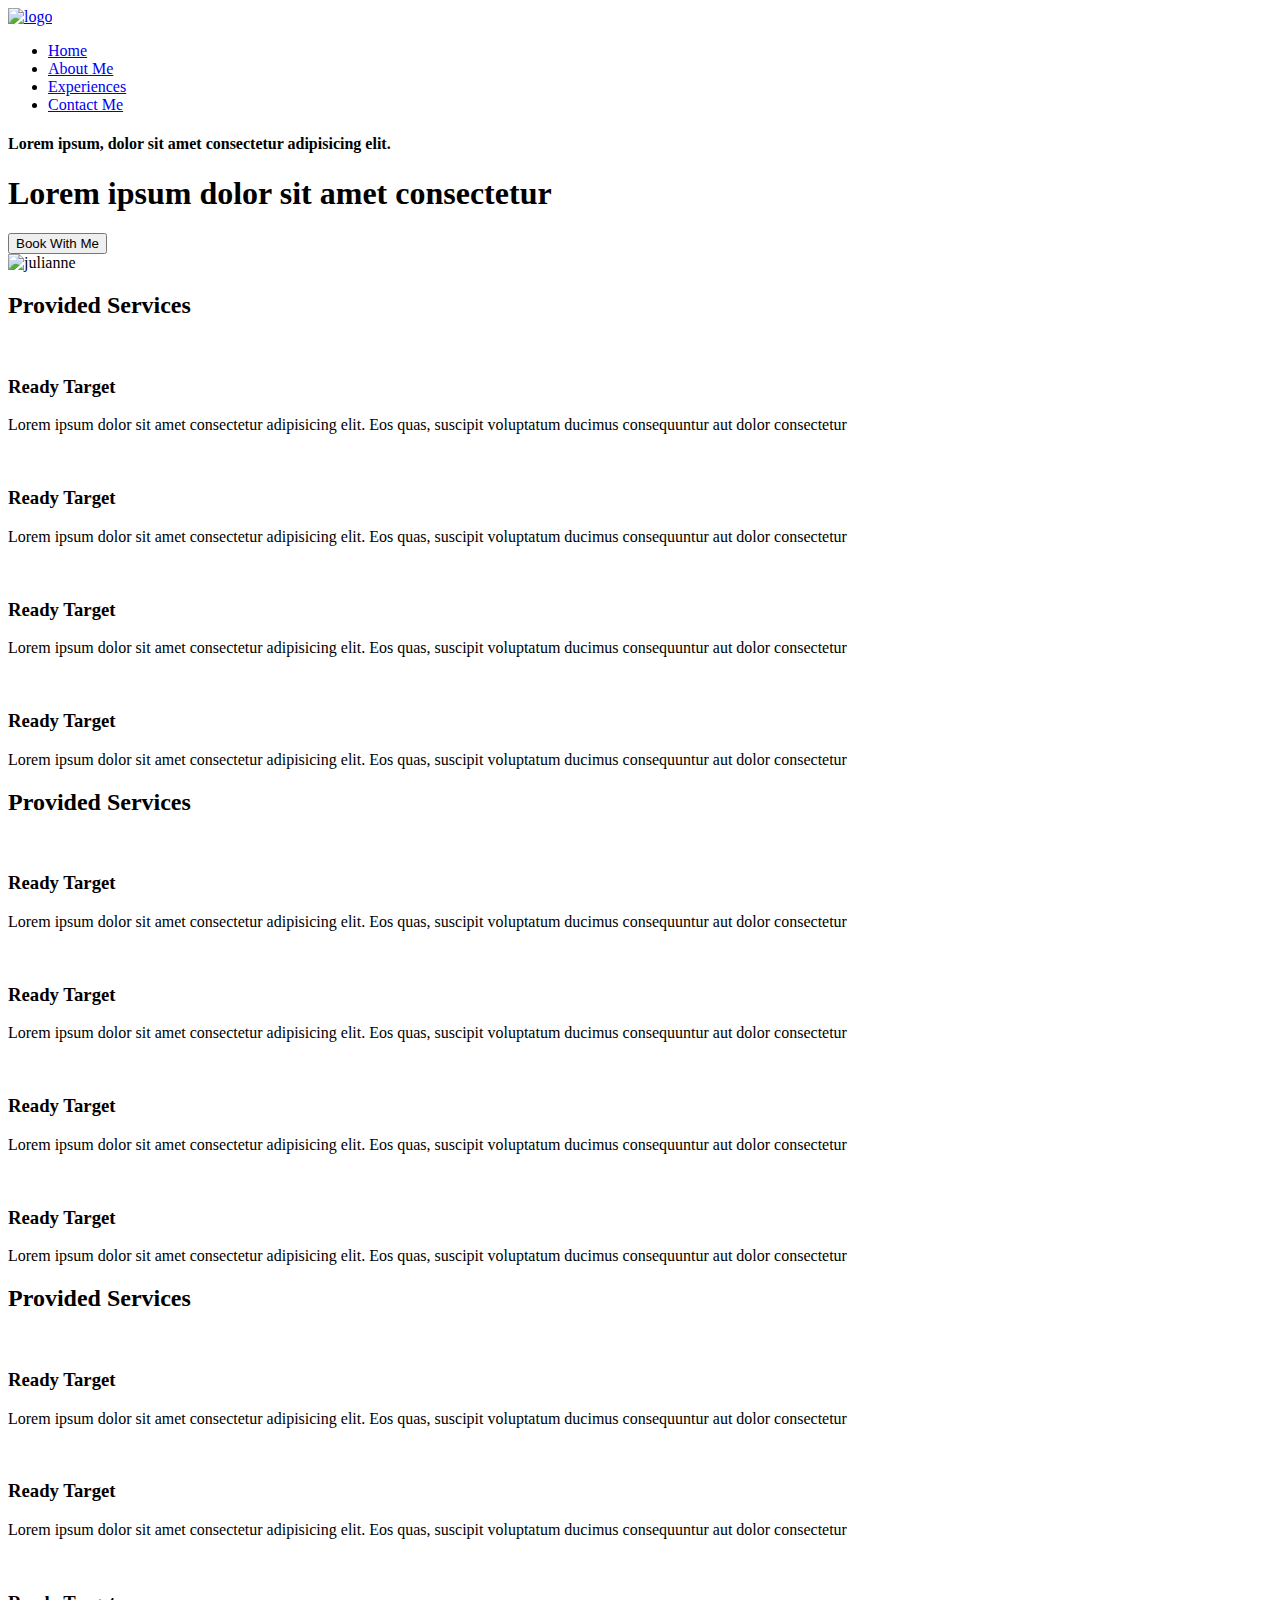
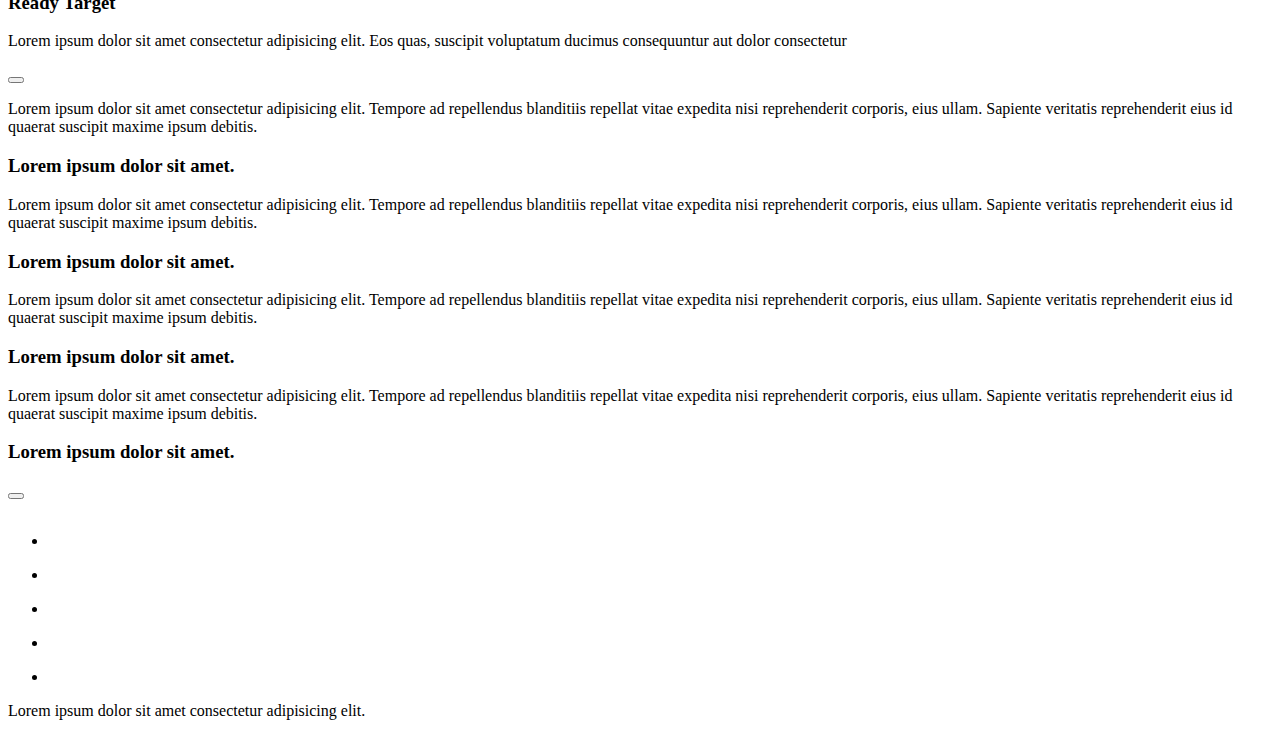
==== index.html @ 215aecdf "Update and rename README.md to index.html" ====
<!DOCTYPE html>
<html lang="en">
	<head>
  	<meta charset="utf-8">
  	<meta name="description" content="Your description goes here">
  	<meta name="keywords" content="one, two, three">
		<meta name="viewport" content="width=device-width, initial-scale=1">
		
		<title>Blank Template</title>
		<link rel="preconnect" href="https://fonts.googleapis.com">
		<link rel="preconnect" href="https://fonts.gstatic.com" crossorigin>
		<link href="https://fonts.googleapis.com/css2?family=Bebas+Neue&family=Dancing+Script:wght@400;700&family=Oswald:wght@400;700&display=swap" rel="stylesheet"> 
		<!-- external CSS link -->
		<link rel="stylesheet" href="css/normalize.css">
		<link rel="stylesheet" href="css/style2.css">
	</head>
	<body>
		<header class="clearFix container">
			<a href="index.html">
				<img src="img/Logo_square.png" alt="logo">
			</a>
			<nav class="headerNav">
				<ul>
					<li><a href="index.html">Home</a></li>
					<li><a href="about.html">About Me</a></li>
					<li><a href="experience.html">Experiences</a></li>
					<li><a href="contact.html">Contact Me</a></li>
				</ul>
			</nav>
		</header>
		<main class="homeMain container">
			<section>
				<h4>Lorem ipsum, dolor sit amet consectetur adipisicing elit.</h4>
				<h1>Lorem ipsum dolor sit amet consectetur</h1>
				<a href="#"><button id="bookWithMe" type="button" name="button">Book With Me</button></a>
			</section>
			<section>
				<img src="img/headshot.jpg" alt="julianne">
			</section>
		</main>
		<h2 class="fourColumnTitle columnTitle">Provided Services</h2>
		<section class="fourColumn container">
			<section>
				<img src="img/square.jpg" alt="">
				<h3>Ready Target</h3>
				<p>Lorem ipsum dolor sit amet consectetur adipisicing elit. Eos quas, suscipit voluptatum ducimus consequuntur aut dolor consectetur</p>
			</section>
			<section>
				<img src="img/square.jpg" alt="">
				<h3>Ready Target</h3>
				<p>Lorem ipsum dolor sit amet consectetur adipisicing elit. Eos quas, suscipit voluptatum ducimus consequuntur aut dolor consectetur</p>
			</section>
			<section>
				<img src="img/square.jpg" alt="">
				<h3>Ready Target</h3>
				<p>Lorem ipsum dolor sit amet consectetur adipisicing elit. Eos quas, suscipit voluptatum ducimus consequuntur aut dolor consectetur</p>
			</section>
			<section>
				<img src="img/square.jpg" alt="">
				<h3>Ready Target</h3>
				<p>Lorem ipsum dolor sit amet consectetur adipisicing elit. Eos quas, suscipit voluptatum ducimus consequuntur aut dolor consectetur</p>
			</section>
		</section>
		<h2 class="fourColumnTitle columnTitle">Provided Services</h2>
		<section class="fourColumn container">
			<section>
				<img src="img/square.jpg" alt="">
				<h3>Ready Target</h3>
				<p>Lorem ipsum dolor sit amet consectetur adipisicing elit. Eos quas, suscipit voluptatum ducimus consequuntur aut dolor consectetur</p>
			</section>
			<section>
				<img src="img/square.jpg" alt="">
				<h3>Ready Target</h3>
				<p>Lorem ipsum dolor sit amet consectetur adipisicing elit. Eos quas, suscipit voluptatum ducimus consequuntur aut dolor consectetur</p>
			</section>
			<section>
				<img src="img/square.jpg" alt="">
				<h3>Ready Target</h3>
				<p>Lorem ipsum dolor sit amet consectetur adipisicing elit. Eos quas, suscipit voluptatum ducimus consequuntur aut dolor consectetur</p>
			</section>
			<section>
				<img src="img/square.jpg" alt="">
				<h3>Ready Target</h3>
				<p>Lorem ipsum dolor sit amet consectetur adipisicing elit. Eos quas, suscipit voluptatum ducimus consequuntur aut dolor consectetur</p>
			</section>
		</section>
		<h2 class="threeColumnTitle columnTitle">Provided Services</h2>
		<section class="threeColumn container">
			<section>
				<img src="img/square.jpg" alt="">
				<h3>Ready Target</h3>
				<p>Lorem ipsum dolor sit amet consectetur adipisicing elit. Eos quas, suscipit voluptatum ducimus consequuntur aut dolor consectetur</p>
			</section>
			<section>
				<img src="img/square.jpg" alt="">
				<h3>Ready Target</h3>
				<p>Lorem ipsum dolor sit amet consectetur adipisicing elit. Eos quas, suscipit voluptatum ducimus consequuntur aut dolor consectetur</p>
			</section>
			<section>
				<img src="img/square.jpg" alt="">
				<h3>Ready Target</h3>
				<p>Lorem ipsum dolor sit amet consectetur adipisicing elit. Eos quas, suscipit voluptatum ducimus consequuntur aut dolor consectetur</p>
			</section>
		</section>
		<section class="slickSlider">
			<button class="slickPrev slickArrow">

			</button>
				<section>
					<p class="testimonials">Lorem ipsum dolor sit amet consectetur adipisicing elit. Tempore ad repellendus blanditiis repellat vitae expedita nisi reprehenderit corporis, eius ullam. Sapiente veritatis reprehenderit eius id quaerat suscipit maxime ipsum debitis.</p>
					<h3>Lorem ipsum dolor sit amet.</h3>
				</section>
				<section>
					<p class="testimonials">Lorem ipsum dolor sit amet consectetur adipisicing elit. Tempore ad repellendus blanditiis repellat vitae expedita nisi reprehenderit corporis, eius ullam. Sapiente veritatis reprehenderit eius id quaerat suscipit maxime ipsum debitis.</p>
					<h3>Lorem ipsum dolor sit amet.</h3>
				</section>
				<section>
					<p class="testimonials">Lorem ipsum dolor sit amet consectetur adipisicing elit. Tempore ad repellendus blanditiis repellat vitae expedita nisi reprehenderit corporis, eius ullam. Sapiente veritatis reprehenderit eius id quaerat suscipit maxime ipsum debitis.</p>
					<h3>Lorem ipsum dolor sit amet.</h3>
				</section>
				<section>
					<p class="testimonials">Lorem ipsum dolor sit amet consectetur adipisicing elit. Tempore ad repellendus blanditiis repellat vitae expedita nisi reprehenderit corporis, eius ullam. Sapiente veritatis reprehenderit eius id quaerat suscipit maxime ipsum debitis.</p>
					<h3>Lorem ipsum dolor sit amet.</h3>
				</section>
			<button class="slickNext slickArrow"></button>
		</section>
		<footer class="footer container">
			<nav>
				<ul>
					<li>
						<svg xmlns="http://www.w3.org/2000/svg" xmlns:xlink="http://www.w3.org/1999/xlink" width="30" height="30" viewBox="0 0 30 30" class="icon" id="icon-facebook">
							<a xlink:href="https://www.facebook.com/aoko1412" target="facebook">
								<ellipse rx="15" ry="15" cx="15" cy="15" fill="white"></ellipse>
					   		</a>
					  	</svg>
					</li>
					<li>
						<svg xmlns="http://www.w3.org/2000/svg" xmlns:xlink="http://www.w3.org/1999/xlink" width="30" height="30" viewBox="0 0 30 30" class="icon" id="icon-facebook">
							<a xlink:href="https://www.facebook.com/aoko1412" target="facebook">
								<ellipse rx="15" ry="15" cx="15" cy="15" fill="white"></ellipse>
					   		</a>
					  	</svg>
					</li>
					<li>
						<svg xmlns="http://www.w3.org/2000/svg" xmlns:xlink="http://www.w3.org/1999/xlink" width="30" height="30" viewBox="0 0 30 30" class="icon" id="icon-facebook">
							<a xlink:href="https://www.facebook.com/aoko1412" target="facebook">
								<ellipse rx="15" ry="15" cx="15" cy="15" fill="white"></ellipse>
					   		</a>
					  	</svg>
					</li>
					<li>
						<svg xmlns="http://www.w3.org/2000/svg" xmlns:xlink="http://www.w3.org/1999/xlink" width="30" height="30" viewBox="0 0 30 30" class="icon" id="icon-facebook">
							<a xlink:href="https://www.facebook.com/aoko1412" target="facebook">
								<ellipse rx="15" ry="15" cx="15" cy="15" fill="white"></ellipse>
					   		</a>
					  	</svg>
					</li>
					<li>
						<svg xmlns="http://www.w3.org/2000/svg" xmlns:xlink="http://www.w3.org/1999/xlink" width="30" height="30" viewBox="0 0 30 30" class="icon" id="icon-facebook">
							<a xlink:href="https://www.facebook.com/aoko1412" target="facebook">
								<ellipse rx="15" ry="15" cx="15" cy="15" fill="white"></ellipse>
					   		</a>
					  	</svg>
					</li>
				</ul>
			</nav>
			<p>Lorem ipsum dolor sit amet consectetur adipisicing elit.</p>
		</footer>
		<script type="text/javascript" src="js/main.js"></script>
	</body>
</html>
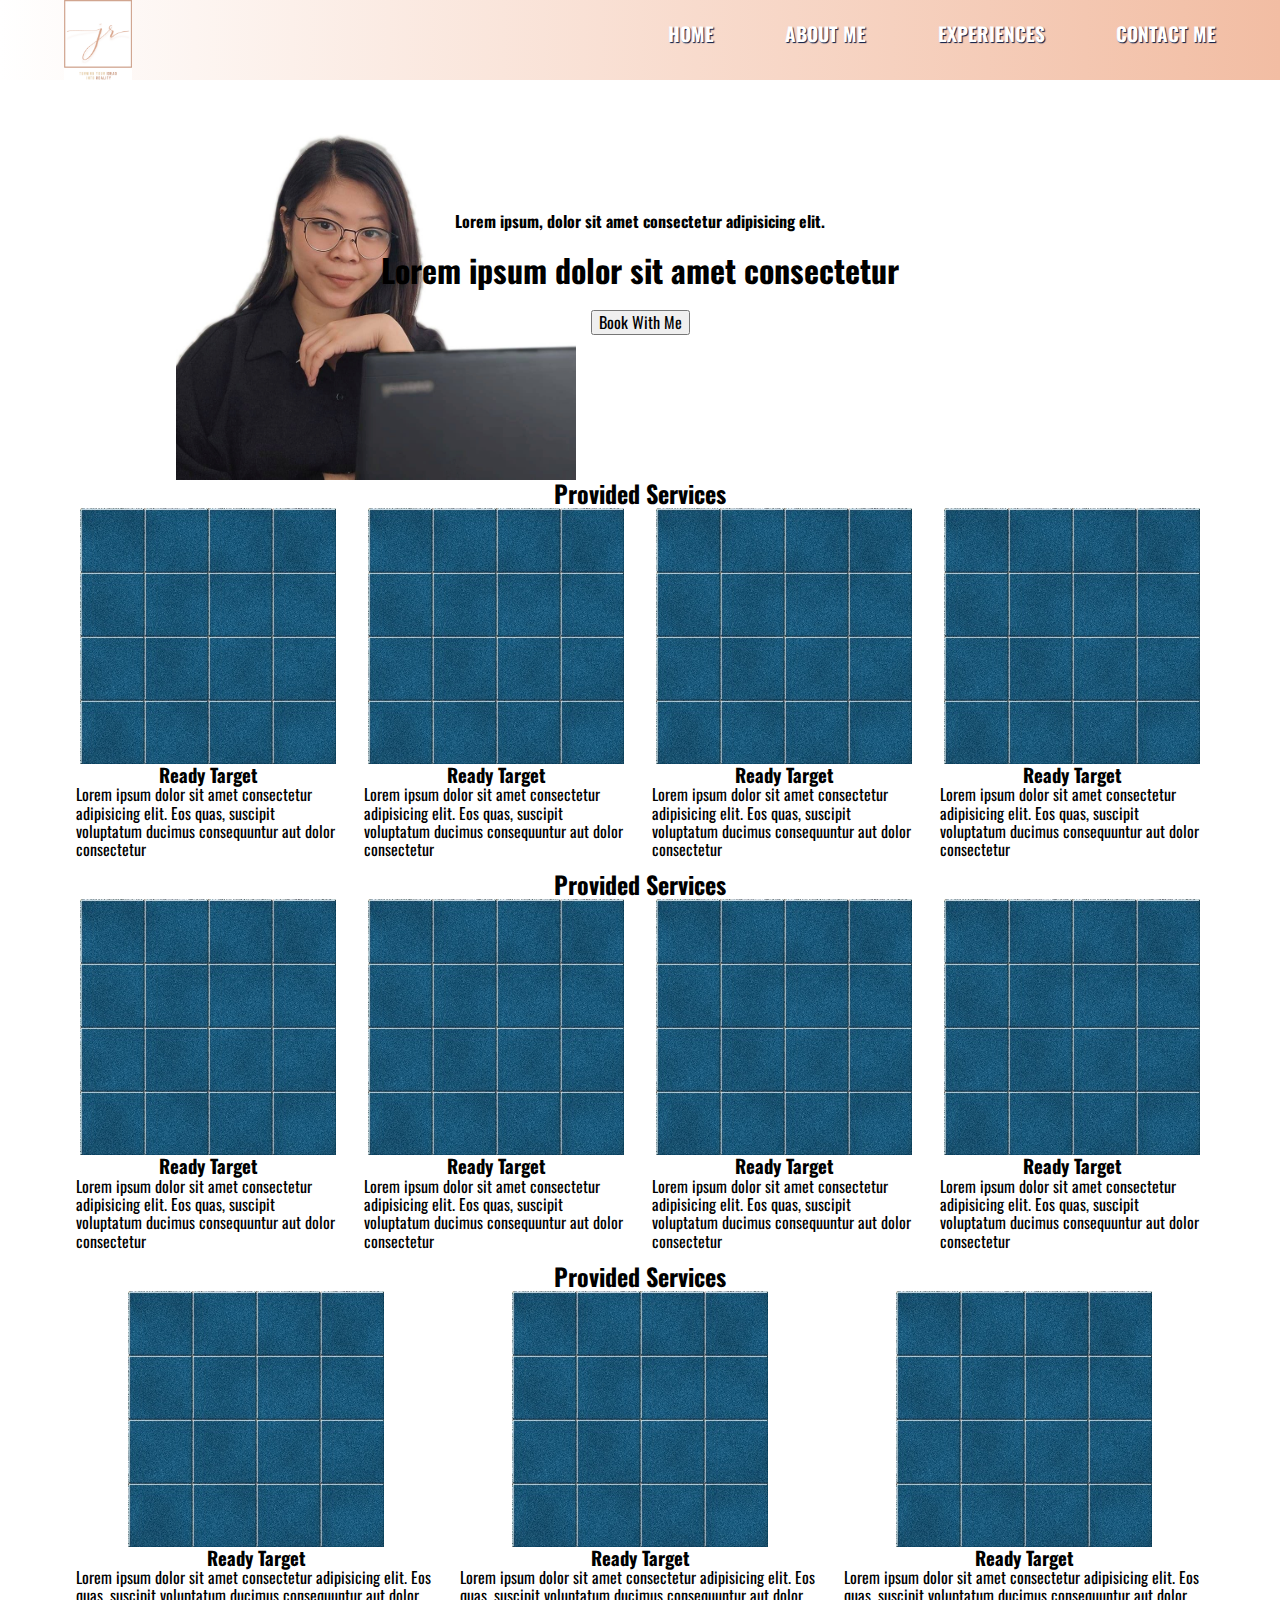
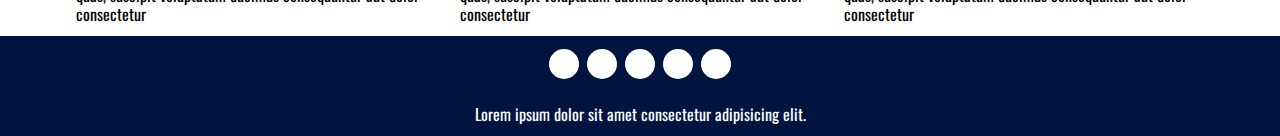
==== commit 55566bcf: "Started Working on Actual Design." ====
--- a/index.html
+++ b/index.html
@@ -34,9 +34,9 @@
 				<h1>Lorem ipsum dolor sit amet consectetur</h1>
 				<a href="#"><button id="bookWithMe" type="button" name="button">Book With Me</button></a>
 			</section>
-			<section>
+			<!-- <section>
 				<img src="img/headshot.jpg" alt="julianne">
-			</section>
+			</section> -->
 		</main>
 		<h2 class="fourColumnTitle columnTitle">Provided Services</h2>
 		<section class="fourColumn container">
@@ -102,7 +102,7 @@
 				<p>Lorem ipsum dolor sit amet consectetur adipisicing elit. Eos quas, suscipit voluptatum ducimus consequuntur aut dolor consectetur</p>
 			</section>
 		</section>
-		<section class="slickSlider">
+		<!-- <section class="slickSlider">
 			<button class="slickPrev slickArrow">
 
 			</button>
@@ -123,7 +123,7 @@
 					<h3>Lorem ipsum dolor sit amet.</h3>
 				</section>
 			<button class="slickNext slickArrow"></button>
-		</section>
+		</section> -->
 		<footer class="footer container">
 			<nav>
 				<ul>
@@ -168,4 +168,4 @@
 		</footer>
 		<script type="text/javascript" src="js/main.js"></script>
 	</body>
-</html>
+</html>--- a/css/style2.css
+++ b/css/style2.css
@@ -0,0 +1,196 @@
+      /* Box Model Hack */
+* {
+  box-sizing: border-box;
+}
+
+/* Clear fix hack */
+.clearfix:after {
+     content: ".";
+     display: block;
+     clear: both;
+     visibility: hidden;
+     line-height: 0;
+     height: 0;
+}
+
+.clear {
+	clear: both;
+}
+
+/******************************************
+/* BASE STYLES
+/*******************************************/
+*{
+  font-family: 'Oswald', sans-serif;
+  margin: 0;
+  list-style: none;
+}
+svg{
+  fill: white;
+}
+body {
+}
+
+
+/******************************************
+/* LAYOUT
+/*******************************************/
+header, header nav ul, .homeMain, .fourColumn, .threeColumn, footer{
+  display: flex;
+  justify-content: space-between;
+  /* padding: 0 5%; */
+  /* border: #001440 solid 1px; */
+}
+body > * > *{
+  /* border: #001440 solid 1px; */
+  
+}
+.container{
+  padding: 0 5% 1% 5%;
+}
+header{
+  background: linear-gradient(to right, white, rgba(242, 189, 163, 1));
+  height: 80px;
+  padding: 0% 5%;
+}
+header nav{
+  flex: 0 1 90%;
+  display: flex;
+  align-items: center;
+  justify-content: flex-end;
+}
+
+header nav ul{
+  padding: 0;
+  display: flex;
+  flex: 0 1 60%;
+}
+
+header nav ul li{
+  flex-grow: 1;
+  justify-content: flex-end;
+  min-width: 120px;
+}
+header nav ul li a{
+  color: white;
+  text-transform: uppercase;
+  font-weight: bold;
+  display: flex;
+  justify-content: flex-end;
+  text-decoration: none;
+  font-size: 1.2rem;
+  text-shadow: 1px 1px 1px  #001440;
+}
+
+header img{
+  justify-content: flex-start;
+  max-width: 80px;
+  max-height: 80px;
+}
+.homeMain{
+  display: flex;
+  min-height: 400px;
+  height: 100%;
+  width: 100%;
+  align-items: center;
+  justify-content: space-between;
+  background-image: url("../img/headshot.jpg");
+  background-repeat: no-repeat;
+  background-size: 400px 400px;
+  background-position: 20%;
+}
+.homeMain section{
+  width: 100%;
+  display: flex;
+  align-items: center;
+  flex-direction: column;
+  min-height: 40%;
+  height: 50%;
+}
+.homeMain img{
+  max-width: 400px;
+  max-height: 400px;
+}
+.columnTitle{
+  text-align: center;
+}
+
+.fourColumn section, .threeColumn section{
+  padding: 0 1%;
+  display: flex;
+  flex-direction: column;
+  align-items: center;
+}
+.slickSlider{
+  display: flex;
+  padding: 1% 5%;
+  background:rgba(242, 189, 163,0.5)
+}
+.slickSlider section{
+  display: flex;
+  flex-direction: column;
+}
+.footer {
+  display: flex;
+  flex-direction: column;
+  align-items: center;
+  height: 100px;
+  background: #001440;
+  padding: 1% 5%;
+}
+.footer nav{
+  display: flex;
+  flex-direction: row;
+  justify-content: center;
+  width: 200px;
+}
+.footer ul{
+  width: 100%;
+  padding: 0;
+  display: flex;
+  justify-content: center;
+}
+.footer ul li {
+  padding: 0 2%;
+}
+.footer img {
+  max-width: 30px;
+  max-height: 30px;
+}
+.footer p{
+  color: white;
+}
+/******************************************
+/* ADDITIONAL STYLES
+/*******************************************/
+@media screen and (max-width:800px) {
+  body{
+    background: blue;
+  }
+  .homeMain{
+    flex-direction: column;
+    max-height: 1000px;
+  }
+  .homeMain section{
+    width: 100%;
+  }
+  .fourColumn{
+    flex-direction: column;
+    max-height: fit-content;
+  }
+  .fourColumn section{
+    width: 100%;
+    flex-direction: column;
+    padding: 2% 0;
+  }
+  .threeColumn{
+    flex-direction: column;
+    max-height: fit-content;
+  }
+  .threeColumn section{
+    width: 100%;
+    flex-direction: column;
+    padding: 2% 0;
+  }
+  
+}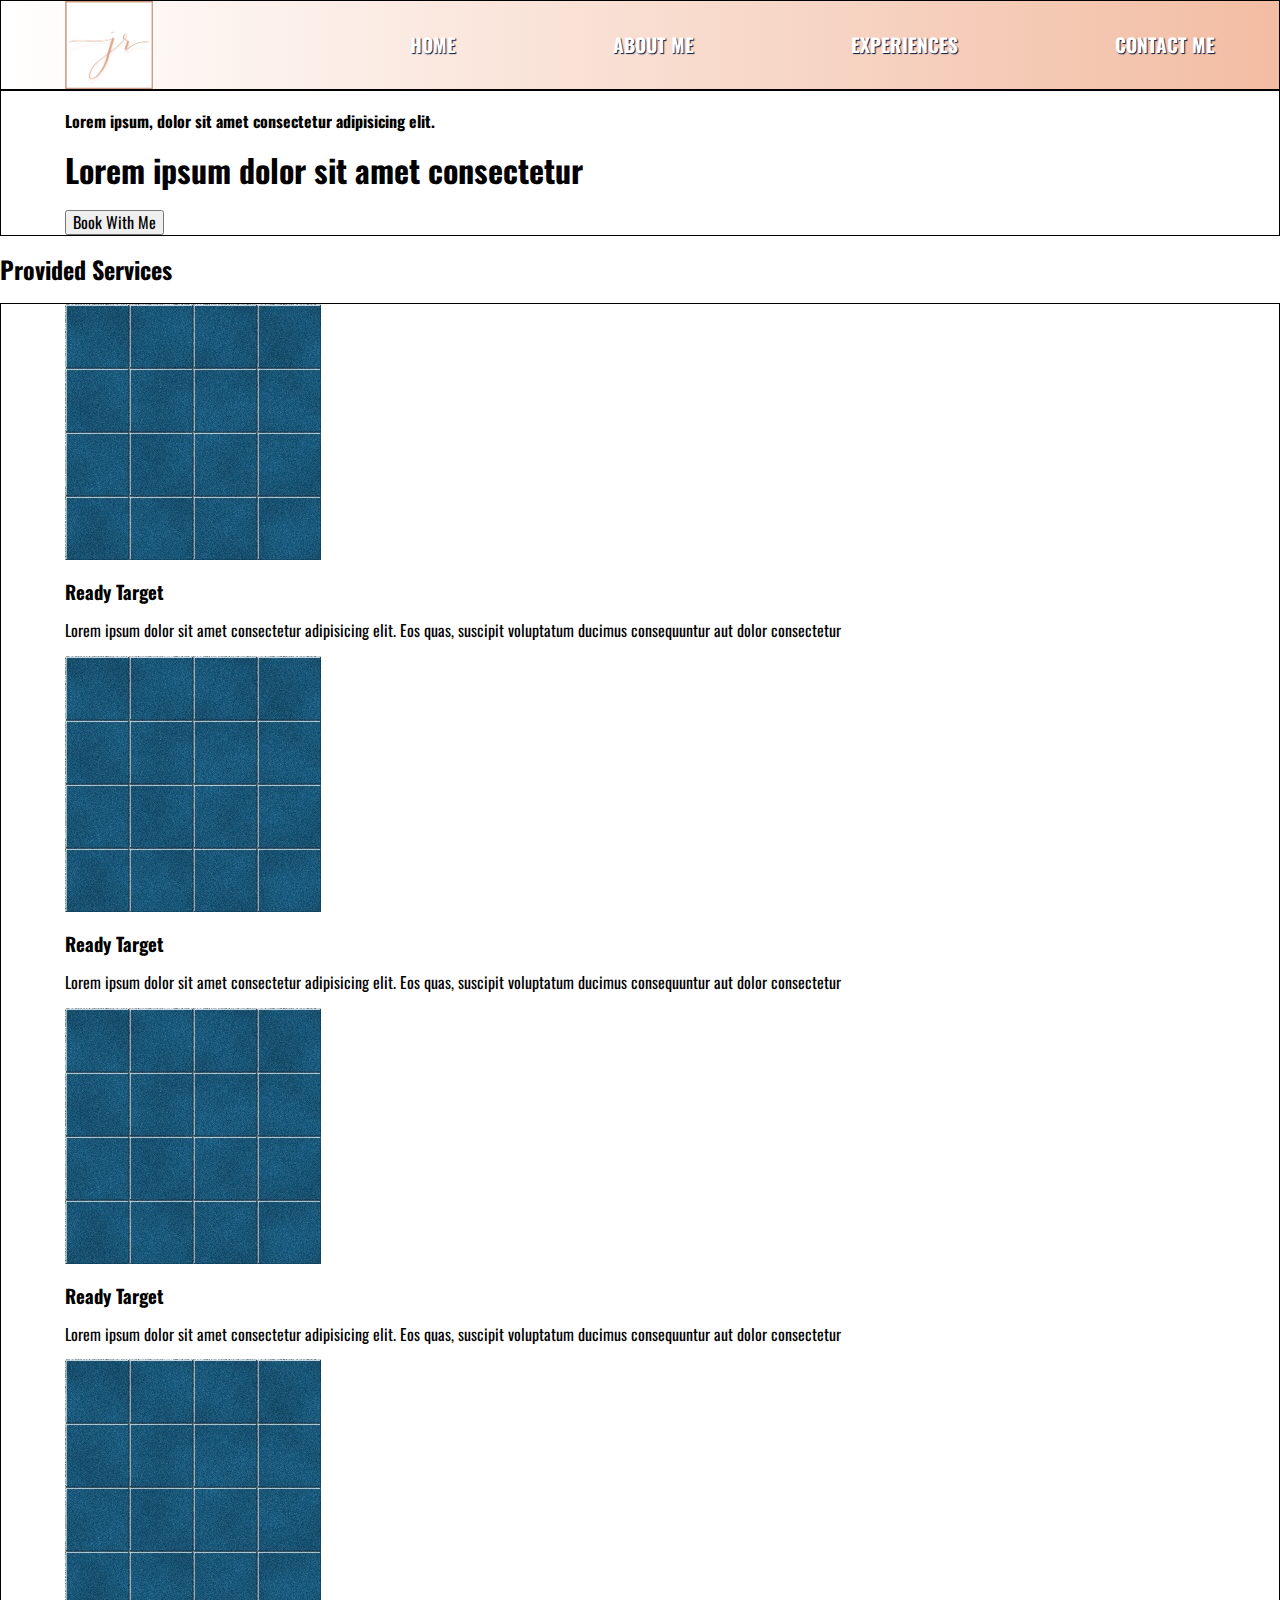
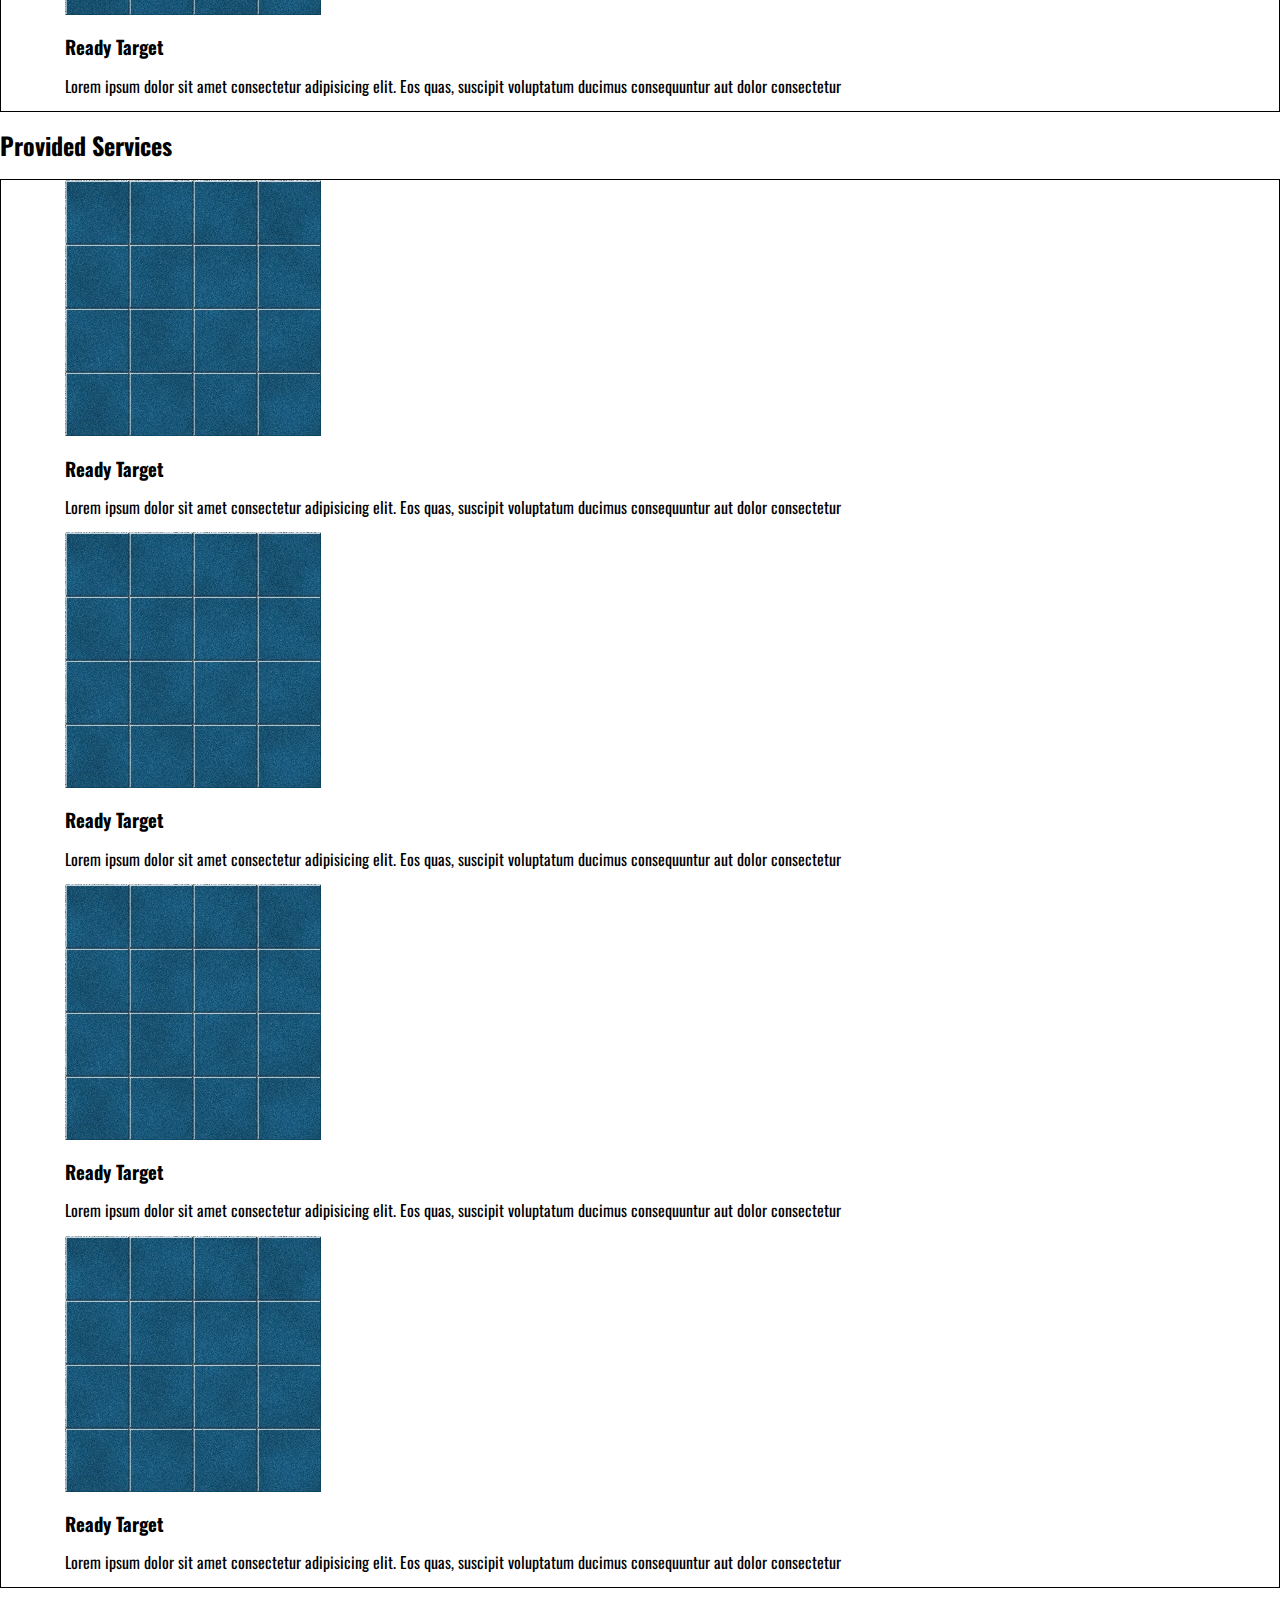
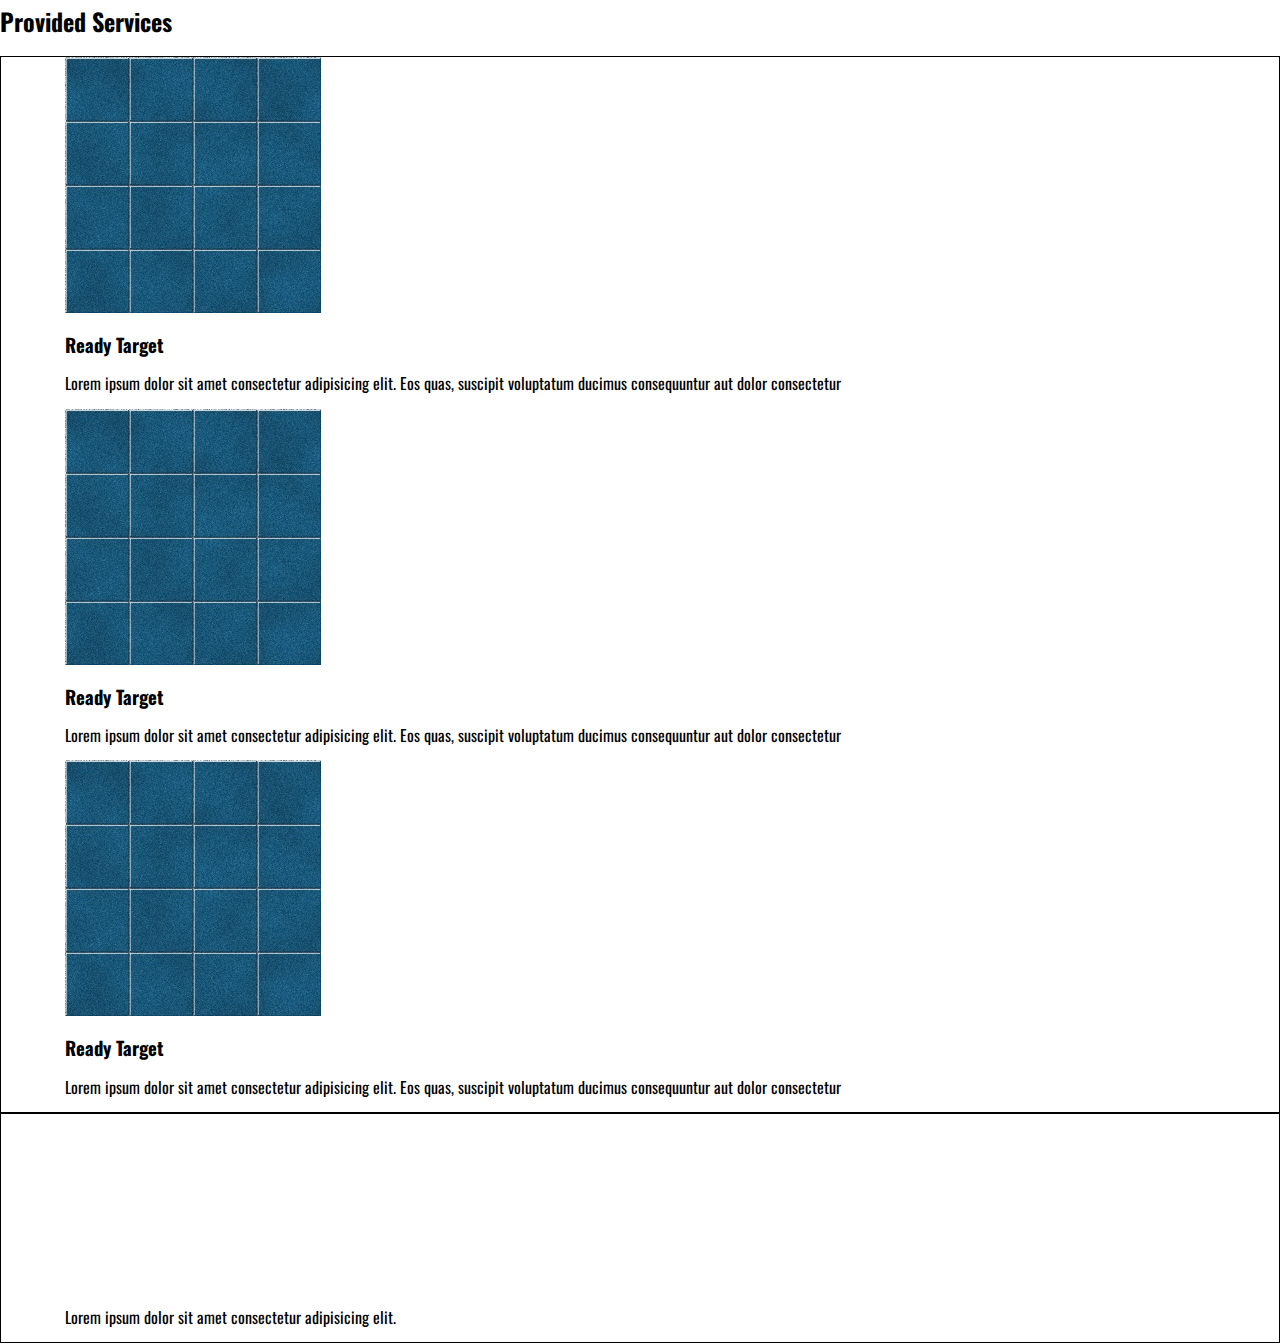
==== commit bef4b636: "Update style2.css" ====
--- a/index.html
+++ b/index.html
@@ -12,19 +12,19 @@
 		<link href="https://fonts.googleapis.com/css2?family=Bebas+Neue&family=Dancing+Script:wght@400;700&family=Oswald:wght@400;700&display=swap" rel="stylesheet"> 
 		<!-- external CSS link -->
 		<link rel="stylesheet" href="css/normalize.css">
-		<link rel="stylesheet" href="css/style2.css">
+		<link rel="stylesheet" href="css/style3.css">
 	</head>
 	<body>
 		<header class="clearFix container">
 			<a href="index.html">
-				<img src="img/Logo_square.png" alt="logo">
+				<img src="img/logoSquare.png" alt="logo">
 			</a>
 			<nav class="headerNav">
 				<ul>
-					<li><a href="index.html">Home</a></li>
-					<li><a href="about.html">About Me</a></li>
-					<li><a href="experience.html">Experiences</a></li>
-					<li><a href="contact.html">Contact Me</a></li>
+					<li><a class="wordLink" href="index.html">Home</a></li>
+					<li><a class="wordLink" href="about.html">About Me</a></li>
+					<li><a class="wordLink" href="experience.html">Experiences</a></li>
+					<li><a class="wordLink" href="contact.html">Contact Me</a></li>
 				</ul>
 			</nav>
 		</header>
--- a/css/style3.css
+++ b/css/style3.css
@@ -0,0 +1,83 @@
+      /* Box Model Hack */
+* {
+  box-sizing: border-box;
+}
+
+/* Clear fix hack */
+.clearfix:after {
+     content: ".";
+     display: block;
+     clear: both;
+     visibility: hidden;
+     line-height: 0;
+     height: 0;
+}
+
+.clear {
+	clear: both;
+}
+
+/******************************************
+/* BASE STYLES
+/*******************************************/
+*{
+  font-family: 'Oswald', sans-serif;
+  list-style: none;
+}
+body{
+  display: flex;
+  flex-direction: column;
+}
+img{
+  max-width: 100%;
+  max-height: 100%;
+}
+
+/******************************************
+/* LAYOUT
+/*******************************************/
+header{
+  height: calc(10vh);
+  min-height: 60px;
+  background: linear-gradient(to right, white, rgba(242, 189, 163, 1));
+  display: flex;
+  justify-content: space-between;
+}
+header > *{
+  display: flex;
+  flex: 1;
+}
+header nav{
+  flex: 1 0 40%;
+}
+header nav ul{
+  display: flex;
+  width: 100%;
+  justify-content: space-between;
+  padding: 0;
+}
+header li{
+  display: flex;
+  align-items: center;
+}
+
+.wordLink{
+  color: white;
+  text-transform: uppercase;
+  font-weight: bold;
+  display: flex;
+  justify-content: flex-end;
+  text-decoration: none;
+  font-size: 1.2rem;
+  text-shadow: 1px 1px 1px  #001440;
+}
+
+.container{
+  width: 100%;
+  border: 1px solid black;
+  padding: 0 5%;
+}
+
+/******************************************
+/* ADDITIONAL STYLES
+/*******************************************/
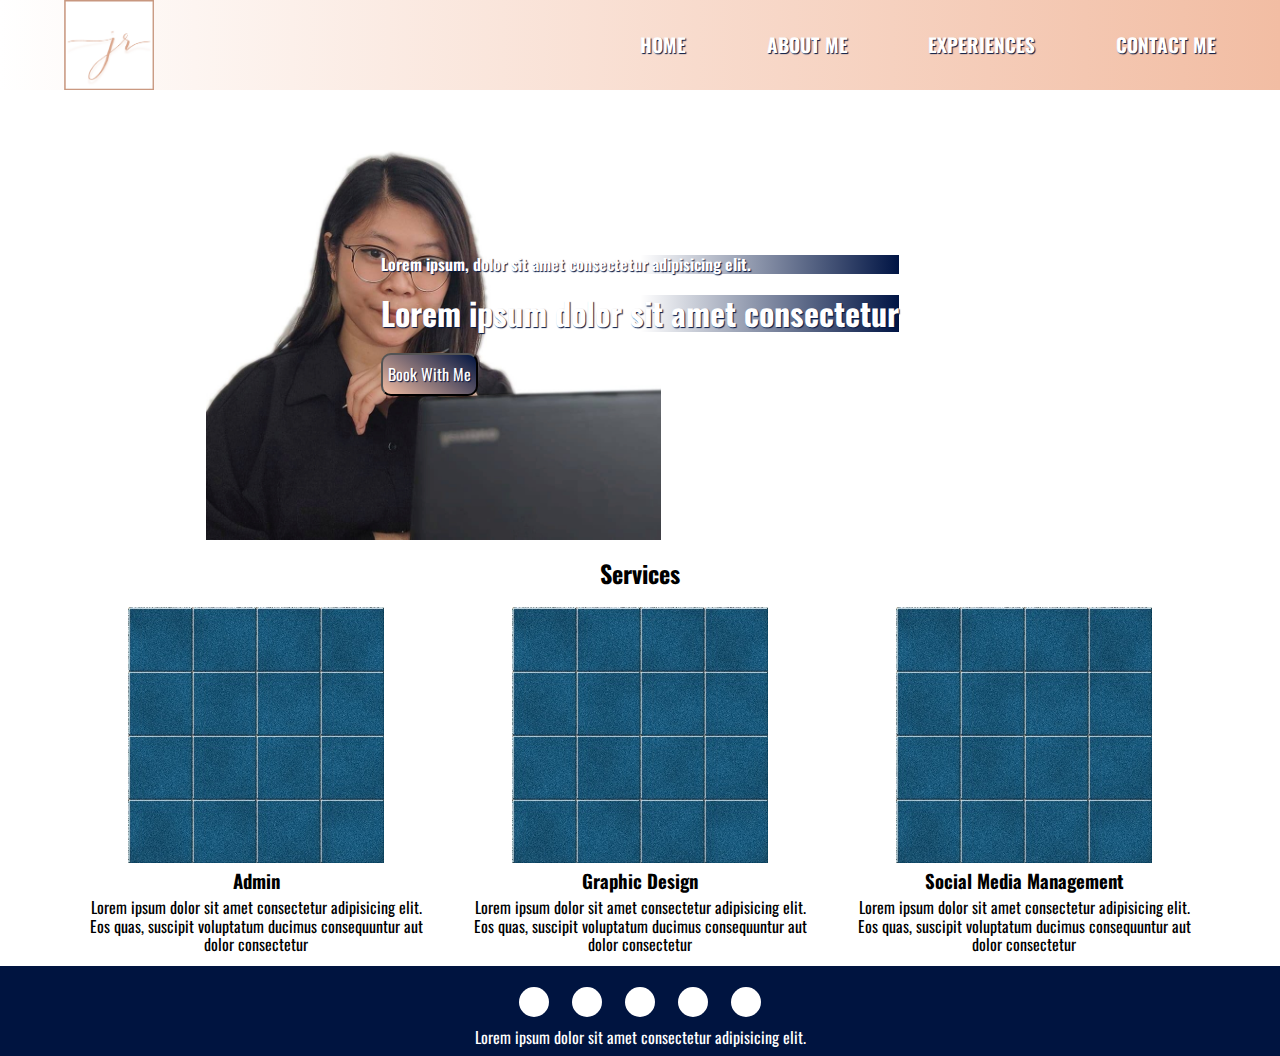
==== commit 7ed124ac: "Rough Draft of Home Page Done" ====
--- a/index.html
+++ b/index.html
@@ -38,30 +38,27 @@
 				<img src="img/headshot.jpg" alt="julianne">
 			</section> -->
 		</main>
-		<h2 class="fourColumnTitle columnTitle">Provided Services</h2>
-		<section class="fourColumn container">
+		<h2 class="threeColumnTitle columnTitle">Services</h2>
+		<section class="threeColumn container">
 			<section>
 				<img src="img/square.jpg" alt="">
-				<h3>Ready Target</h3>
+				<h3>Admin</h3>
 				<p>Lorem ipsum dolor sit amet consectetur adipisicing elit. Eos quas, suscipit voluptatum ducimus consequuntur aut dolor consectetur</p>
 			</section>
 			<section>
 				<img src="img/square.jpg" alt="">
-				<h3>Ready Target</h3>
+				<h3>Graphic Design</h3>
 				<p>Lorem ipsum dolor sit amet consectetur adipisicing elit. Eos quas, suscipit voluptatum ducimus consequuntur aut dolor consectetur</p>
 			</section>
 			<section>
 				<img src="img/square.jpg" alt="">
-				<h3>Ready Target</h3>
-				<p>Lorem ipsum dolor sit amet consectetur adipisicing elit. Eos quas, suscipit voluptatum ducimus consequuntur aut dolor consectetur</p>
-			</section>
-			<section>
-				<img src="img/square.jpg" alt="">
-				<h3>Ready Target</h3>
+				<h3>Social Media Management</h3>
 				<p>Lorem ipsum dolor sit amet consectetur adipisicing elit. Eos quas, suscipit voluptatum ducimus consequuntur aut dolor consectetur</p>
 			</section>
 		</section>
-		<h2 class="fourColumnTitle columnTitle">Provided Services</h2>
+		
+		
+		<!-- <h2 class="fourColumnTitle columnTitle">Provided Services</h2>
 		<section class="fourColumn container">
 			<section>
 				<img src="img/square.jpg" alt="">
@@ -101,7 +98,9 @@
 				<h3>Ready Target</h3>
 				<p>Lorem ipsum dolor sit amet consectetur adipisicing elit. Eos quas, suscipit voluptatum ducimus consequuntur aut dolor consectetur</p>
 			</section>
-		</section>
+		</section> -->
+
+
 		<!-- <section class="slickSlider">
 			<button class="slickPrev slickArrow">
 
--- a/css/style3.css
+++ b/css/style3.css
@@ -27,11 +27,19 @@
 body{
   display: flex;
   flex-direction: column;
+  align-items: center;
 }
 img{
   max-width: 100%;
   max-height: 100%;
 }
+body >.container{
+  display: flex;
+  flex-direction: row;
+}
+body > *{
+}
+
 
 /******************************************
 /* LAYOUT
@@ -49,6 +57,9 @@
 }
 header nav{
   flex: 1 0 40%;
+  flex-direction: row-reverse;
+  max-width: 50%;
+  min-width: 420px;
 }
 header nav ul{
   display: flex;
@@ -74,8 +85,105 @@
 
 .container{
   width: 100%;
-  border: 1px solid black;
+  /* border: 1px solid black; */
   padding: 0 5%;
+}
+
+.homeMain{
+  display: flex;
+  align-items: center;
+  justify-content: center;
+  height: calc(50vh);
+  background-image: url("../img/headshot.jpg");
+  background-repeat: no-repeat;
+  background-position: 25% 75%;
+  background-clip: content-box ;
+  background-size: contain;
+}
+
+.homeMain section > *{
+  color: white;
+  text-shadow: 1px 1px 1px #001440  ;
+}
+
+.homeMain h1, .homeMain h4{
+  background: linear-gradient(to right, rgba(0,0,0,0) 50%, rgba(0, 20, 68, 1));
+}
+
+#bookWithMe{
+  background: linear-gradient(215deg, #001440, #f2bda3);
+  padding: 10px 5px;
+  /* border: 1px solid white; */
+  border-radius: 10px;
+  color: white;
+  text-shadow: 1px 1px 1px #001440 ;
+}
+
+.fourColumn section, .threeColumn section{
+  padding: 0 2%;
+  flex-direction: column;
+  align-items: center;
+
+  display: flex;
+}
+
+.fourColumn h3, .threeColumn h3{
+margin: 2%;
+}
+.fourColumn p, .threeColumn p{
+  justify-content: center;
+  text-align: center;
+  margin: 0
+}
+
+.slickSlider{
+  display: flex;
+  padding: 1% 5%;
+  background:rgba(242, 189, 163,0.5)
+}
+.slickSlider section{
+  display: flex;
+  flex-direction: column;
+}
+footer.footer {
+  background: #001440;
+  display: flex;
+  flex-direction: column;
+  align-items: center;
+  height: calc(10vh);
+  min-height: 60px;
+  padding: 0.8% 5%;
+  margin-top: 1%;
+}
+.footer nav{
+  display: flex;
+  flex-direction: row;
+  justify-content: center;
+  flex: 1;
+  width: inherit;
+}
+.footer ul{
+  width: 100%;
+  padding: 0;
+  display: flex;
+  justify-content: center;
+  align-items: center;
+  margin: 0;
+  height: inherit;
+}
+.footer ul li {
+  display: flex;
+  align-items: center;
+  height: 100%;
+  padding: 0 1%;
+}
+.footer img {
+  max-width: 30px;
+  max-height: 30px;
+}
+.footer p{
+  color: white;
+  margin: 0;
 }
 
 /******************************************
